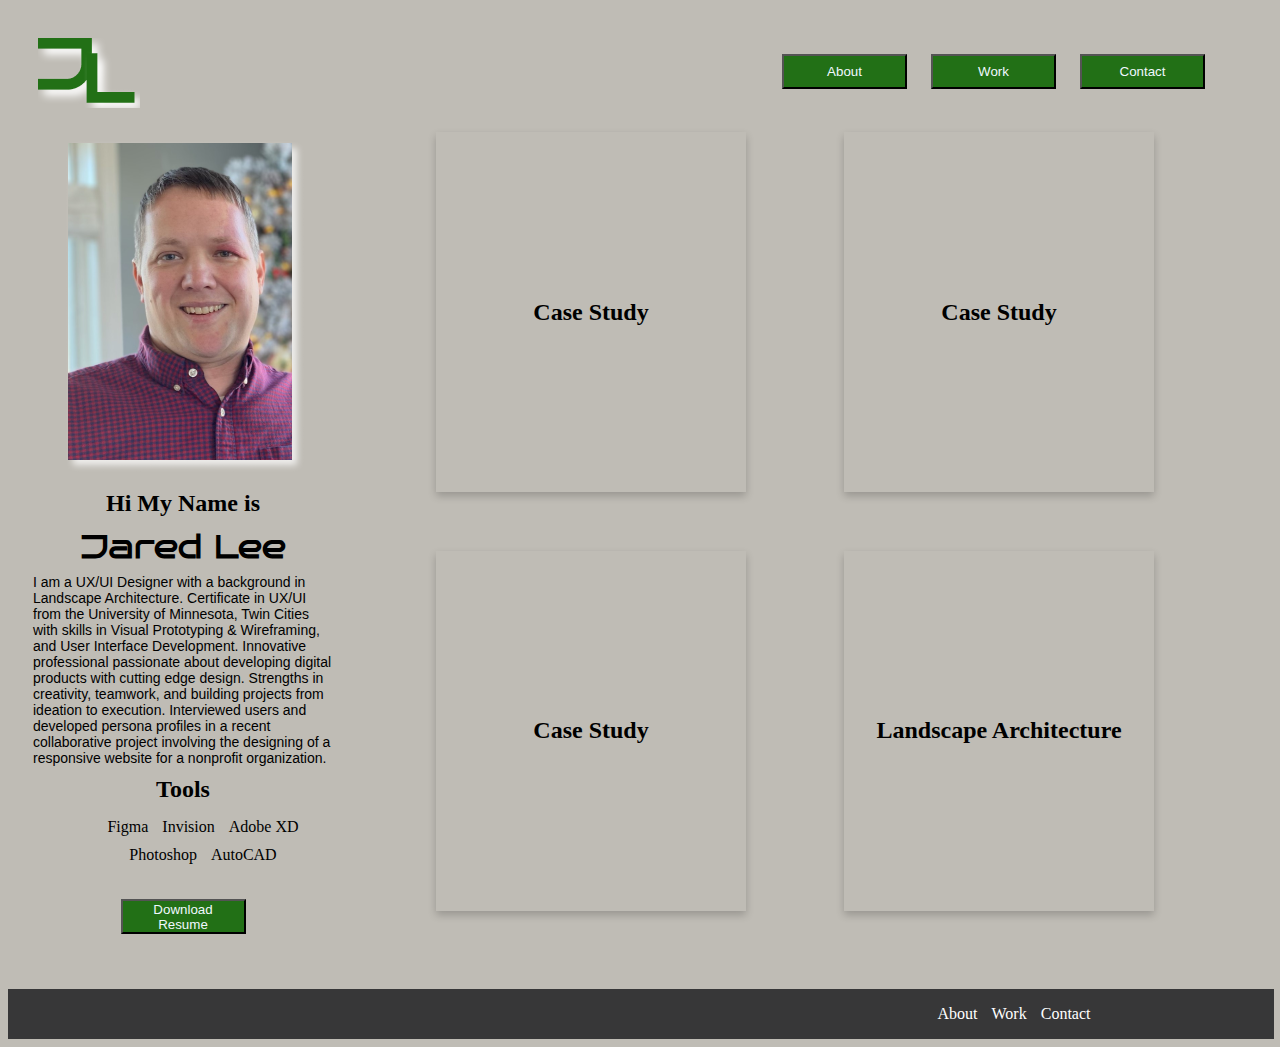
==== index.html @ c6ba3539 "Initial commit" ====
<!DOCTYPE html>
<html>
<head>
    <title>Jarec C Lee</title>
    <link href="css/index.css" type="text/css" rel="stylesheet">
    <link rel="preconnect" href="https://fonts.gstatic.com">
    <link href="https://fonts.googleapis.com/css2?family=Black+Ops+One&display=swap" rel="stylesheet">
</head>

<body>
    <header class="navigation"> 
        <div class="navigationBar">        
        <nav> <img src="img/icon.png" alt="Logo" class="logo">
            <ul class="navBar">
                <li> <button type="button"> About 
                    </button>
                </li>
                <li> <button type="button">Work
                    </button>
                </li>
                <li> <button type="button"> Contact
                    </button>
                </li>
            </ul>
        </nav>
        </div>

    </header>

<section id="containerGrid">
    <div id="sidebar" class="containerGrid">
        <div class="imgHero"> 
            <img src="img/Jared_C_Lee.png" alt="Jared C. Lee">
    </div>
        <h2> Hi My Name is </h2> <h1> Jared Lee </h1>
         <p> I am a UX/UI Designer with a background in Landscape Architecture. Certificate in UX/UI from the University of Minnesota, Twin Cities with skills in Visual Prototyping & Wireframing, 
        and User Interface Development. Innovative professional passionate about developing digital products with cutting edge 
        design. Strengths in creativity, teamwork, and building projects from ideation to execution. Interviewed users and 
        developed persona profiles in a recent collaborative project involving the designing of a responsive website for a 
        nonprofit organization.
         </p>
         <h2> Tools </h2>
        <p> <ul class="tools">
             <li>Figma</li>
            <li>Invision</li>
            <li>Adobe XD</li>
            <li>Photoshop</li>
            <li>AutoCAD</li>
        </ul>
        </p>
    <div class="resume"> 
        <button type="button">Download Resume</button>
    </div>
</div>

    <div id="card1" class="containerGrid"> 
        <div class="subheading"> <h2> Case Study </h2>
      </div>
    </div>

    <div id="card2" class="containerGrid"> 
        <div class="subheading"> <h2> Case Study </h2>
        </div>
    </div>

    <div id="card3" class="containerGrid"> 
        <div class="subheading"> <h2> Case Study </h2>
            </div>

    </div>

    <div id="landscapeArchitecture" class="containerGrid"> 
        <div class="subheading"> <h2> Landscape Architecture </h2>
        </div>
    </div>
</section>

<footer>
   <div>
       <ul class="footerNav">
        <li>About</li>
        <li>Work</li>
        <li>Contact</li>
    </ul>
</div>
</footer>
</body>

</html>
---- css/index.css ----
@font-face {
          font-family: 'Bruno-Ace';
            src:url("../src/Bruno-Ace.ttf.eot");
            src:  url("../src/Bruno-Ace.ttf.woff") format('woff'),
            url("../src/Bruno-Ace.ttf.svg#Bruno-Ace") format('svg'),
            url("../src/Bruno-Ace.eot?#iefix") format('embedded-opentype'); 
            font-weight: normal;
            font-style: normal;
        }
    
body {
    background-color: #bfbcb5;
}

.logo {
    display: inline-block;
    padding: 30px 0px 0px 30px; 
}

.nav {
    vertical-align: top;
    width: 23%;
    padding: 1%;
}

.navigation li {
    display:inline-block;
    padding: 5px;
    font-size: 20px;
}

.imgHero {
    text-align: center;
    padding: 1%; 
}

.navBar{
    display:inline-block;
    padding-top: 20px;
    width: 500px;
    float: right;
}

section {
    margin: 10px;
}

h1 {
    text-align: center;
    margin: 8px;
    font-family: 'Bruno-Ace', 'Black Ops One', cursive;
}

h2 {
    font-size: 18px bold;
    font-family: 'Merriweather Sans';
    margin: 10px;
    text-align: center;
}

.subHeading {
    text-align: center;
    justify-content: center;
    align-items: center;
    width: 250px;
    margin: 50px auto;
  }

#containerGrid {
    display: grid;
    grid-template-columns: 1fr 1fr 1fr;
    grid-template-rows: 1fr 1fr;
    margin: 10px;
    padding: 10px;
    grid-template-areas:
    "sidebar card1 card2"
    "sidebar card3 landscapeArchitecture";
}
#sidebar {
    max-width: 300px;
    grid-area: sidebar;
    padding: 5px; 
}

#card1 {
    grid-area: card1;
    box-shadow: 0 4px 8px 0 #00000033;
    width: 300px;
    height: 350px;
    padding: 5px;
    display:flex;    
    align-items:center;
    justify-content: center;
    border: 3px black;

}

#card2 {
    grid-area: card2;
    box-shadow: 0 4px 8px 0 #00000033;
    width: 300px;
    height: 350px;
    padding: 5px;
    display:flex;    
    align-items:center;
    justify-content: center;
    border: 3px;
}

#card3 {
    grid-area: card3;
    box-shadow: 0 4px 8px 0 #00000033;
    width: 300px;
    height: 350px;
    padding: 5px;
    display:flex;    
    align-items:center;
    justify-content: center;
    border: 3px;
}

#landscapeArchitecture {
    grid-area: landscapeArchitecture;
    display:flex;    
    align-items:center;
    justify-content: center;
    box-shadow: 0 4px 8px 0 #00000033;
    width: 300px;
    height: 350px;
    padding: 5px;
    border: 3px;
}

p {
    margin: 0 auto;
    font-size: 14px;
    font-family: 'Merriweather Sans', Arial, Helvetica, sans-serif;
}

.tools {
    text-align: center;
    margin: 5px;
}

button {
    width: 125px;
    height: 35px;
    margin-bottom: 5px;
    background-color: #227016;
    color:aliceblue;
}

.resume {
    padding: 25px;
    text-align: center;
}

footer {
    background-color: #373738;
    vertical-align: top;
    color: white;
    width: 100%;
    margin: auto;
    padding: 1px;

}

li {
    display: inline-block;
    margin: 5px;
}
.footerNav {
    width: 82%;
    text-align:end;
    margin: 10px;
}
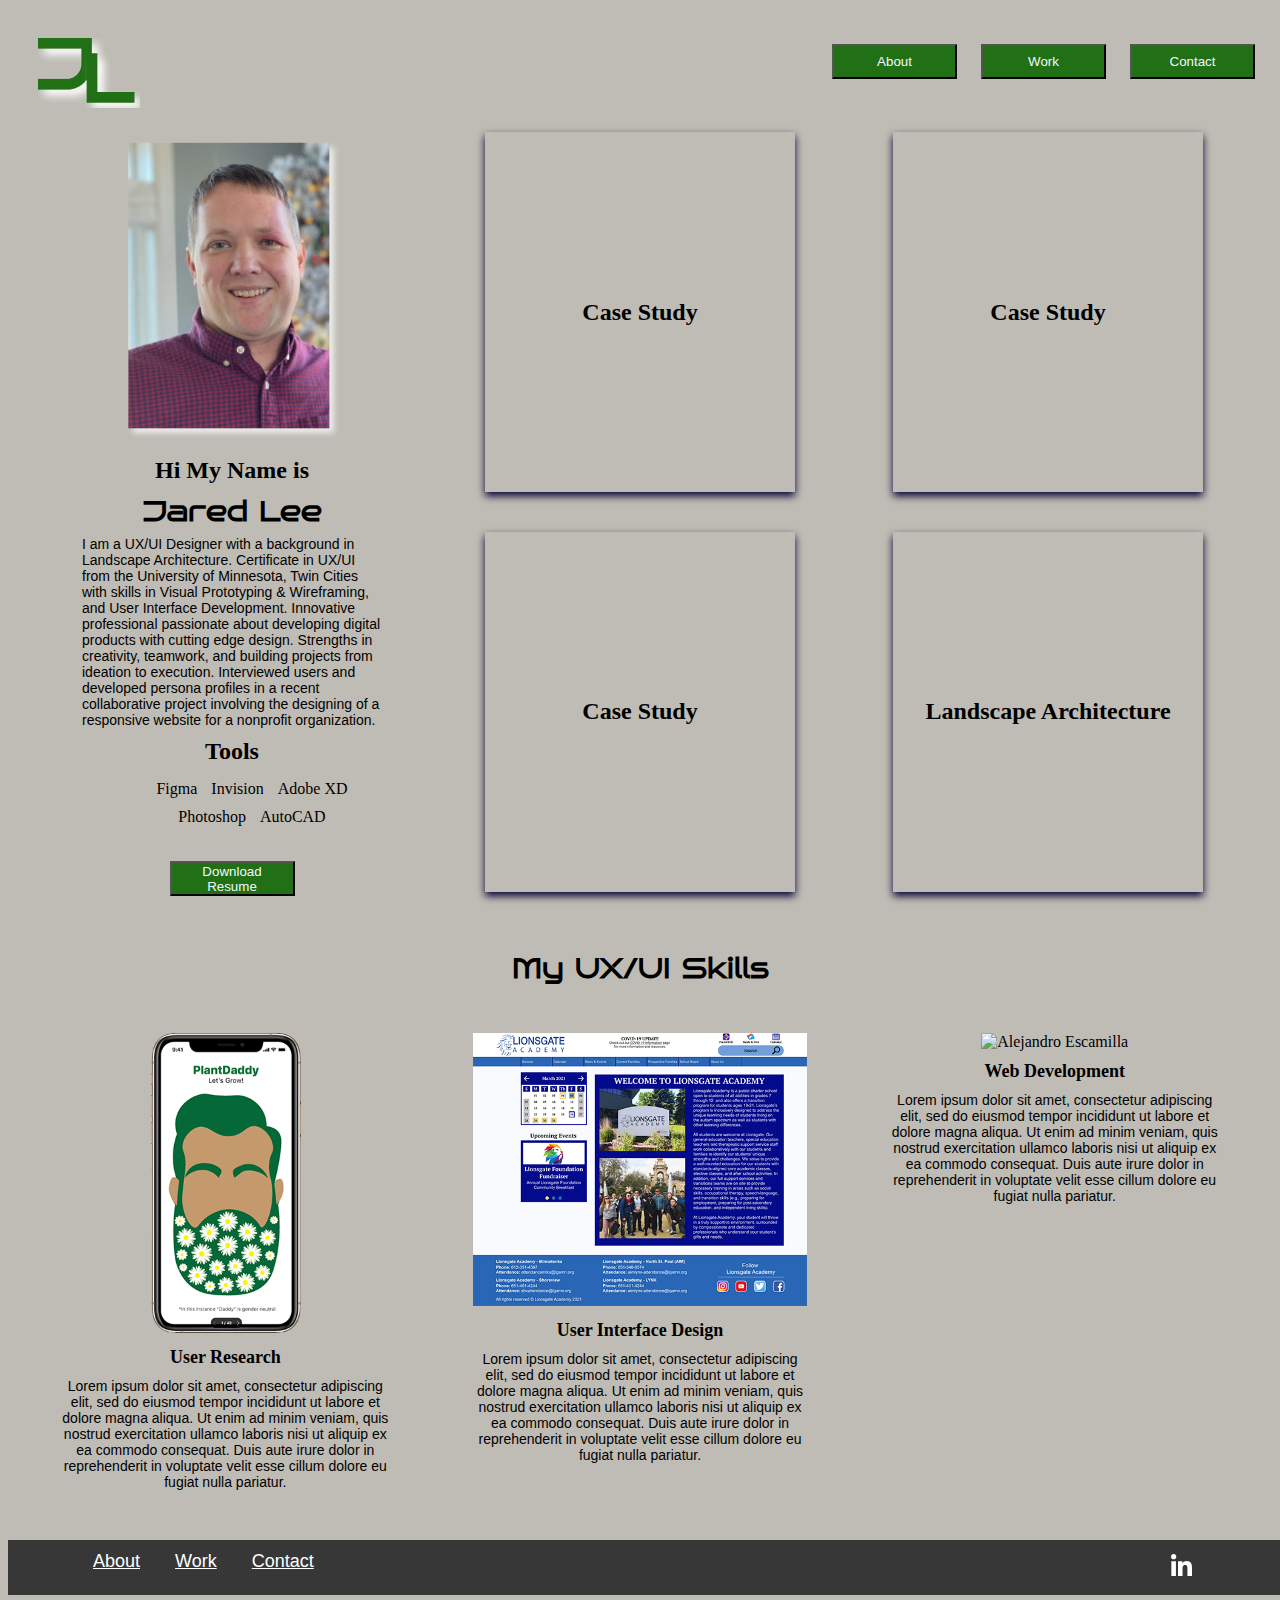
==== commit 7421799a: "Unit-18-Assignment" ====
--- a/index.html
+++ b/index.html
@@ -5,6 +5,8 @@
     <link href="css/index.css" type="text/css" rel="stylesheet">
     <link rel="preconnect" href="https://fonts.gstatic.com">
     <link href="https://fonts.googleapis.com/css2?family=Black+Ops+One&display=swap" rel="stylesheet">
+    <meta name="viewport" content="width=device-width, initial-scale=1.0">
+    <link rel="stylesheet" href="https://cdnjs.cloudflare.com/ajax/libs/font-awesome/4.7.0/css/font-awesome.min.css">
 </head>
 
 <body>
@@ -22,13 +24,14 @@
                     </button>
                 </li>
             </ul>
+            <img src="img/ic_baseline-menu.png" id="topNav">
         </nav>
         </div>
 
     </header>
 
 <section id="containerGrid">
-    <div id="sidebar" class="containerGrid">
+    <div id="sidebar">
         <div class="imgHero"> 
             <img src="img/Jared_C_Lee.png" alt="Jared C. Lee">
     </div>
@@ -52,36 +55,71 @@
         <button type="button">Download Resume</button>
     </div>
 </div>
-
-    <div id="card1" class="containerGrid"> 
+    <div id="card1"> 
         <div class="subheading"> <h2> Case Study </h2>
       </div>
     </div>
 
-    <div id="card2" class="containerGrid"> 
+    <div id="card2"> 
         <div class="subheading"> <h2> Case Study </h2>
         </div>
     </div>
 
-    <div id="card3" class="containerGrid"> 
+    <div id="card3"> 
         <div class="subheading"> <h2> Case Study </h2>
             </div>
 
     </div>
 
-    <div id="landscapeArchitecture" class="containerGrid"> 
+    <div id="landscapeArchitecture"> 
         <div class="subheading"> <h2> Landscape Architecture </h2>
         </div>
     </div>
 </section>
+<section id="skills">
+    <h1>My UX/UI Skills</h1>
 
+    <div class="flexContainer">
+        <div class="research">
+            <img src="img/PlantDaddy_HP.png" alt="PlantDaddy">
+            <h3>User Research</h3>
+            <p>Lorem ipsum dolor sit amet, consectetur adipiscing elit, sed do eiusmod tempor 
+                incididunt ut labore et dolore magna aliqua. Ut enim ad minim veniam, quis nostrud 
+                exercitation ullamco laboris nisi ut aliquip ex ea commodo consequat. Duis aute 
+                irure dolor in reprehenderit in voluptate velit esse cillum dolore eu fugiat 
+                nulla pariatur.</p>
+        </div>
+        <div class="interface">
+            <img src="img/Lionsgate_HP.png" class="lionImg" alt="Lionsgate Academy">
+            <h3>User Interface Design</h3>
+            <p>Lorem ipsum dolor sit amet, consectetur adipiscing elit, sed do eiusmod tempor 
+                incididunt ut labore et dolore magna aliqua. Ut enim ad minim veniam, quis nostrud 
+                exercitation ullamco laboris nisi ut aliquip ex ea commodo consequat. Duis aute 
+                irure dolor in reprehenderit in voluptate velit esse cillum dolore eu fugiat 
+                nulla pariatur. </p>
+        </div>
+        <div class="webDevelopment">
+            <img src="https://picsum.photos/id/2/200/300.jpg" alt="Alejandro Escamilla">
+            <h3>Web Development</h3>
+            <p>Lorem ipsum dolor sit amet, consectetur adipiscing elit, sed do eiusmod tempor 
+                incididunt ut labore et dolore magna aliqua. Ut enim ad minim veniam, quis nostrud 
+                exercitation ullamco laboris nisi ut aliquip ex ea commodo consequat. Duis aute 
+                irure dolor in reprehenderit in voluptate velit esse cillum dolore eu fugiat 
+                nulla pariatur. </p>
+        </div>
+    </div>
+</section>
 <footer>
    <div>
-       <ul class="footerNav">
-        <li>About</li>
-        <li>Work</li>
-        <li>Contact</li>
-    </ul>
+       <div class="footerNav">
+           <a href="about.html" class="footerMenu">About</a>
+           <a href="work.html" class="footerMenu">Work</a>
+           <a href="mailto:jaredleedesigns@gmail.com" class="footerMenu">Contact</a>
+           </div>
+        <div class="responsiveFooter">
+            <a href="mailto:jaredleedesigns@gmail.com">Contact</a>
+        </div>
+    <div class="social"> <img src="img/la_linkedin-in.svg"></div>
 </div>
 </footer>
 </body>
--- a/css/index.css
+++ b/css/index.css
@@ -19,7 +19,7 @@
 
 .nav {
     vertical-align: top;
-    width: 23%;
+    width: 15%;
     padding: 1%;
 }
 
@@ -36,8 +36,8 @@
 
 .navBar{
     display:inline-block;
-    padding-top: 20px;
-    width: 500px;
+    padding-top: 10px;
+    width: 450px;
     float: right;
 }
 
@@ -46,18 +46,24 @@
 }
 
 h1 {
+    font-size: 28px;
     text-align: center;
     margin: 8px;
     font-family: 'Bruno-Ace', 'Black Ops One', cursive;
 }
 
 h2 {
-    font-size: 18px bold;
+    font-size: 20px bold;
     font-family: 'Merriweather Sans';
     margin: 10px;
     text-align: center;
 }
 
+h3 {
+    font-size: 18px;
+    font-family: 'Merriweather Sans';
+    margin: 10px;
+}
 .subHeading {
     text-align: center;
     justify-content: center;
@@ -79,56 +85,60 @@
 #sidebar {
     max-width: 300px;
     grid-area: sidebar;
-    padding: 5px; 
+    padding: 5px;
+    margin: 0 auto;
 }
 
 #card1 {
     grid-area: card1;
-    box-shadow: 0 4px 8px 0 #00000033;
+    box-shadow: 0 4px 8px 0 #000033;
     width: 300px;
     height: 350px;
     padding: 5px;
-    display:flex;    
+    display: flex;   
     align-items:center;
     justify-content: center;
     border: 3px black;
-
+    margin: 0 auto;
 }
 
 #card2 {
     grid-area: card2;
-    box-shadow: 0 4px 8px 0 #00000033;
+    box-shadow: 0 4px 8px 0 #000033;
     width: 300px;
     height: 350px;
     padding: 5px;
-    display:flex;    
+    display: flex;
     align-items:center;
     justify-content: center;
     border: 3px;
+    margin: 0 auto;
 }
 
 #card3 {
     grid-area: card3;
-    box-shadow: 0 4px 8px 0 #00000033;
+    box-shadow: 0 4px 8px 0 #000033;
     width: 300px;
     height: 350px;
     padding: 5px;
-    display:flex;    
+    display: flex;
     align-items:center;
     justify-content: center;
     border: 3px;
+    margin: 0 auto;
 }
 
 #landscapeArchitecture {
     grid-area: landscapeArchitecture;
-    display:flex;    
+    display: flex;  
     align-items:center;
     justify-content: center;
-    box-shadow: 0 4px 8px 0 #00000033;
+    box-shadow: 0 4px 8px 0 #000033;
     width: 300px;
     height: 350px;
     padding: 5px;
     border: 3px;
+    margin: 0 auto;
 }
 
 p {
@@ -155,22 +165,150 @@
     text-align: center;
 }
 
+.flexContainer {
+    display: flex;
+    flex-direction: row;
+    justify-content: space-evenly;
+}
+
+.research {
+    width: 33%;
+    margin: 20px;
+    padding: 20px;
+    text-align: center;
+
+}
+
+.interface {
+    width: 33%;
+    margin: 20px;
+    padding: 20px;
+    text-align: center;
+}
+
+.webDevelopment {
+    width: 33%;
+    margin: 20px;
+    padding: 20px;
+    text-align: center;
+}
+
+img {
+    max-height: 300px;
+    max-width: 450px;
+}
+
+.lionImg {
+    width: 100%;
+    height: auto;
+}
+
 footer {
     background-color: #373738;
+    height: 45px;
     vertical-align: top;
     color: white;
     width: 100%;
     margin: auto;
-    padding: 1px;
-
-}
-
+    padding: 5px;
+}
 li {
     display: inline-block;
     margin: 5px;
 }
 .footerNav {
-    width: 82%;
-    text-align:end;
-    margin: 10px;
-}
+    font-size: 18px;
+    padding-left:80px;
+    margin-top: 6px;
+    float:left;
+    word-spacing:30px;
+    font-family: 'Merriweather Sans', Arial, Helvetica, sans-serif;
+}
+a:link {
+    color: white;
+}
+a:visited {
+    color: #227016
+}
+a:hover {
+    color: #227016
+}
+.social {
+    float:right;
+    margin-top: 5px;
+    padding-right: 80px;    
+}
+#topNav {
+    display: none;
+}
+.responsiveFooter {
+    display: none;
+}
+@media only screen and (max-width: 600px) {   
+    img {
+        width:auto;
+        height: 100%;
+    }   
+    .navBar {
+        display: none;
+    }
+    #topNav {
+        display: block;
+        float: right;
+        padding: 10px;
+        margin-top: 25px;
+    }
+    #containerGrid {
+        display: grid;
+        grid-template-rows: 1fr 1fr 1fr 1fr 1fr 1fr;
+        grid-template-columns: 1fr;
+        grid-template-areas:
+        "sidebar"
+        "sidebar"
+        "card1"
+        "card2"
+        "card3"
+        "landscapeArchitecture"
+        ;
+    }
+    
+    .flexContainer {
+        display: flex;
+        flex-direction: column;   
+        width: 100%;  
+        justify-content: center;
+    }
+    .research {
+        width: 300px;
+        margin: 10px auto;
+        padding: 10px;
+        text-align: center;
+        
+    }
+    .interface {
+        width: 300px;
+        margin: 10px auto;
+        padding: 20px;
+        text-align: center;
+    }
+    .webDevelopment {
+        width: 300px;
+        margin: 10px auto;
+        padding: 20px;
+        text-align: center;
+    }
+    .footerNav {
+        display: none;
+    }
+    .social {
+        float:right;
+        margin-top: 5px;
+        padding-right: 25px;
+}
+    .responsiveFooter {
+        display: initial;
+        font-family: 'Merriweather Sans', Arial, Helvetica, sans-serif;
+        float: left;
+        margin-top: 12px;
+        padding-left: 30px;
+    }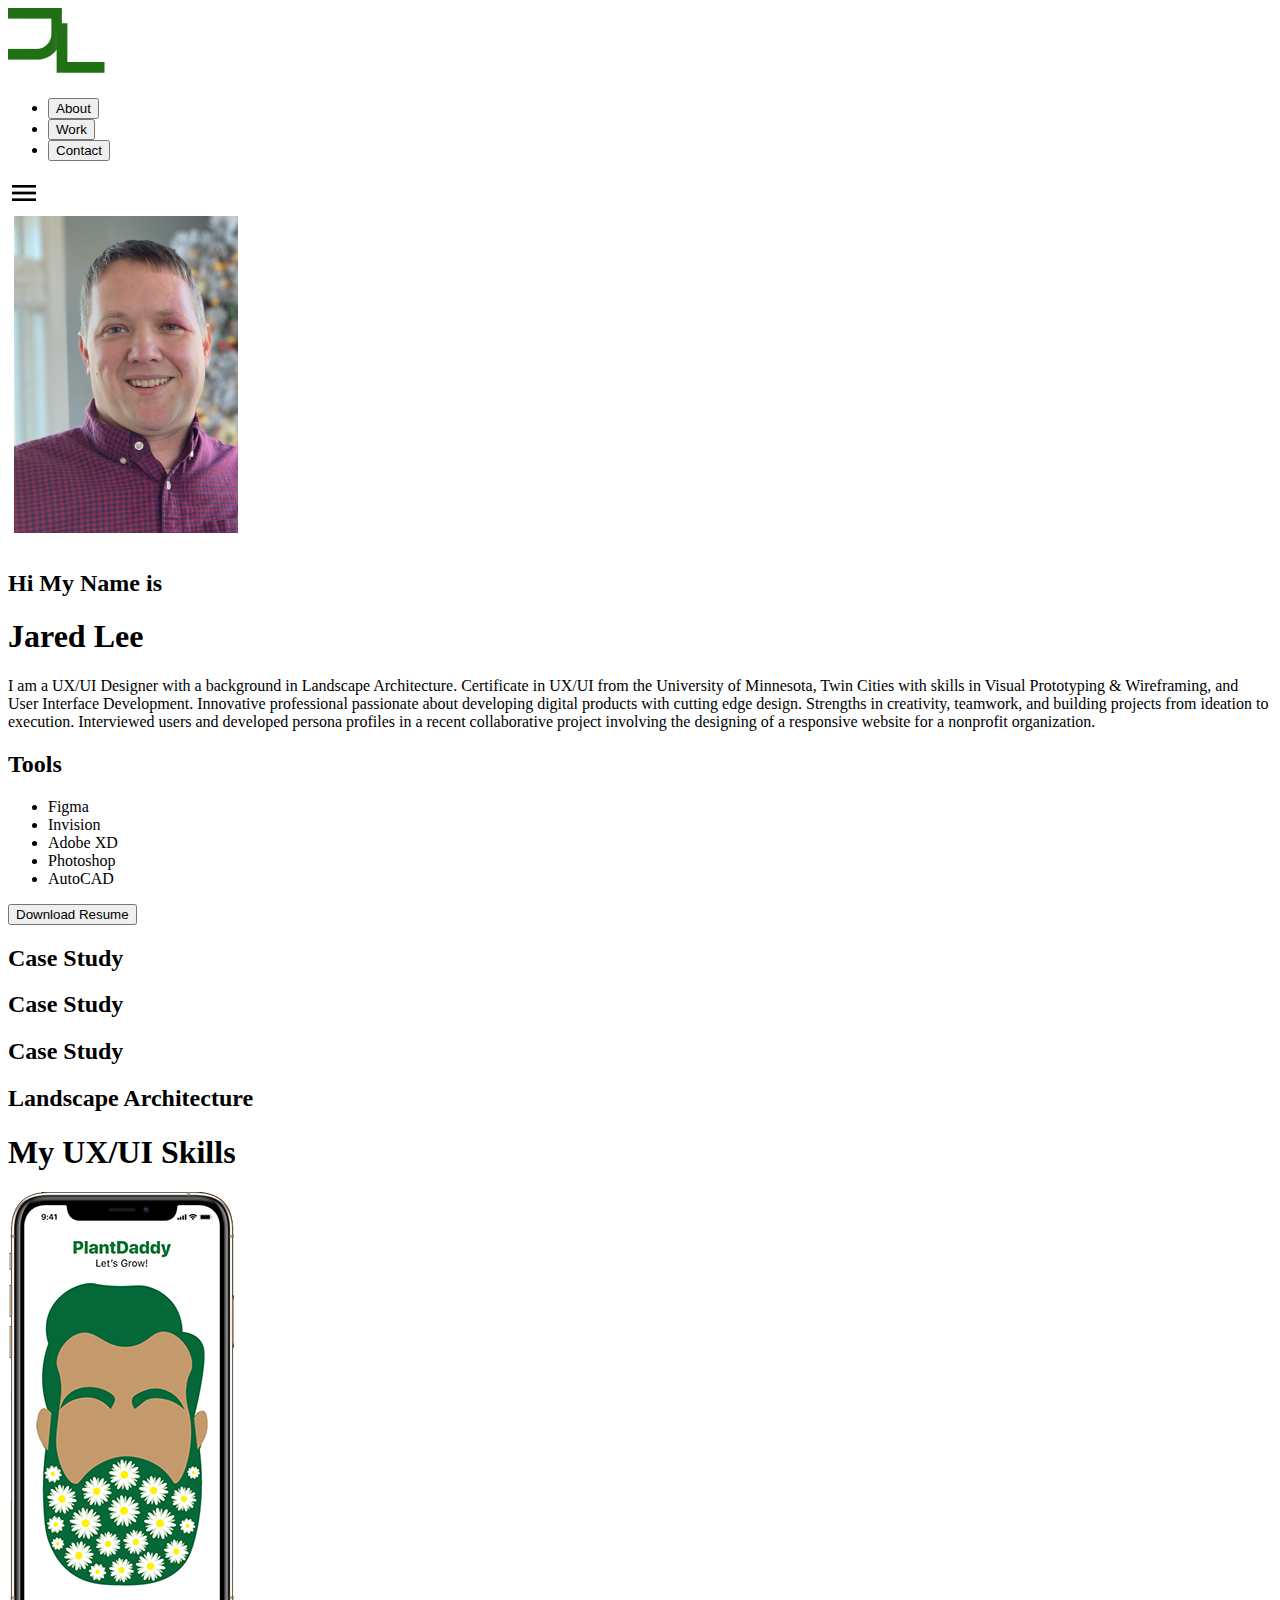
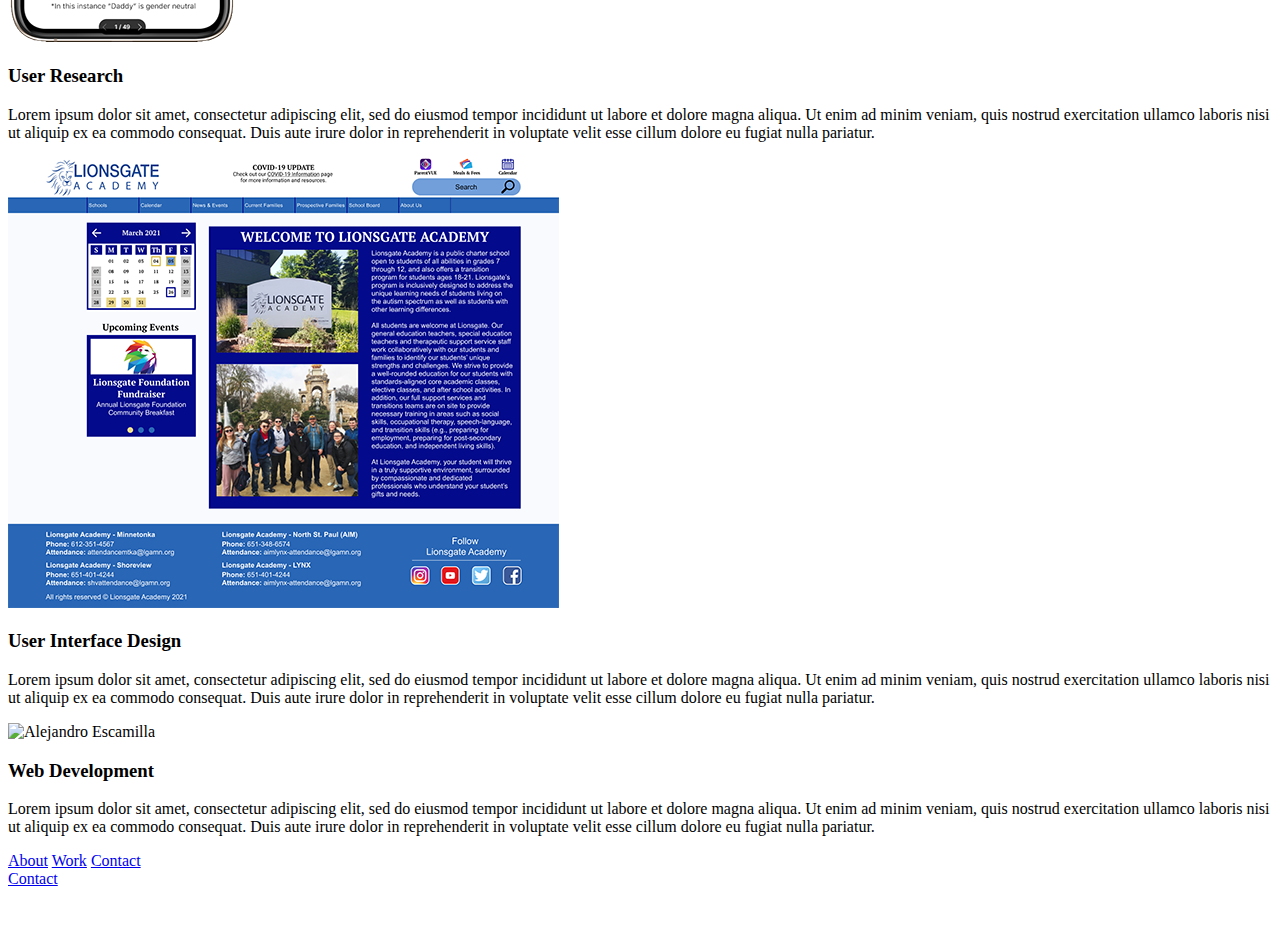
==== commit 66a4d891: "20210511" ====
--- a/index.html
+++ b/index.html
@@ -2,11 +2,22 @@
 <html>
 <head>
     <title>Jarec C Lee</title>
+    <!-- Global site tag (gtag.js) - Google Analytics -->
+<script async src="https://www.googletagmanager.com/gtag/js?id=G-M49B68NNK7"></script>
+<script>
+  window.dataLayer = window.dataLayer || [];
+  function gtag(){dataLayer.push(arguments);}
+  gtag('js', new Date());
+
+  gtag('config', 'G-M49B68NNK7');
+</script>
+
     <link href="css/index.css" type="text/css" rel="stylesheet">
     <link rel="preconnect" href="https://fonts.gstatic.com">
     <link href="https://fonts.googleapis.com/css2?family=Black+Ops+One&display=swap" rel="stylesheet">
     <meta name="viewport" content="width=device-width, initial-scale=1.0">
     <link rel="stylesheet" href="https://cdnjs.cloudflare.com/ajax/libs/font-awesome/4.7.0/css/font-awesome.min.css">
+
 </head>
 
 <body>
